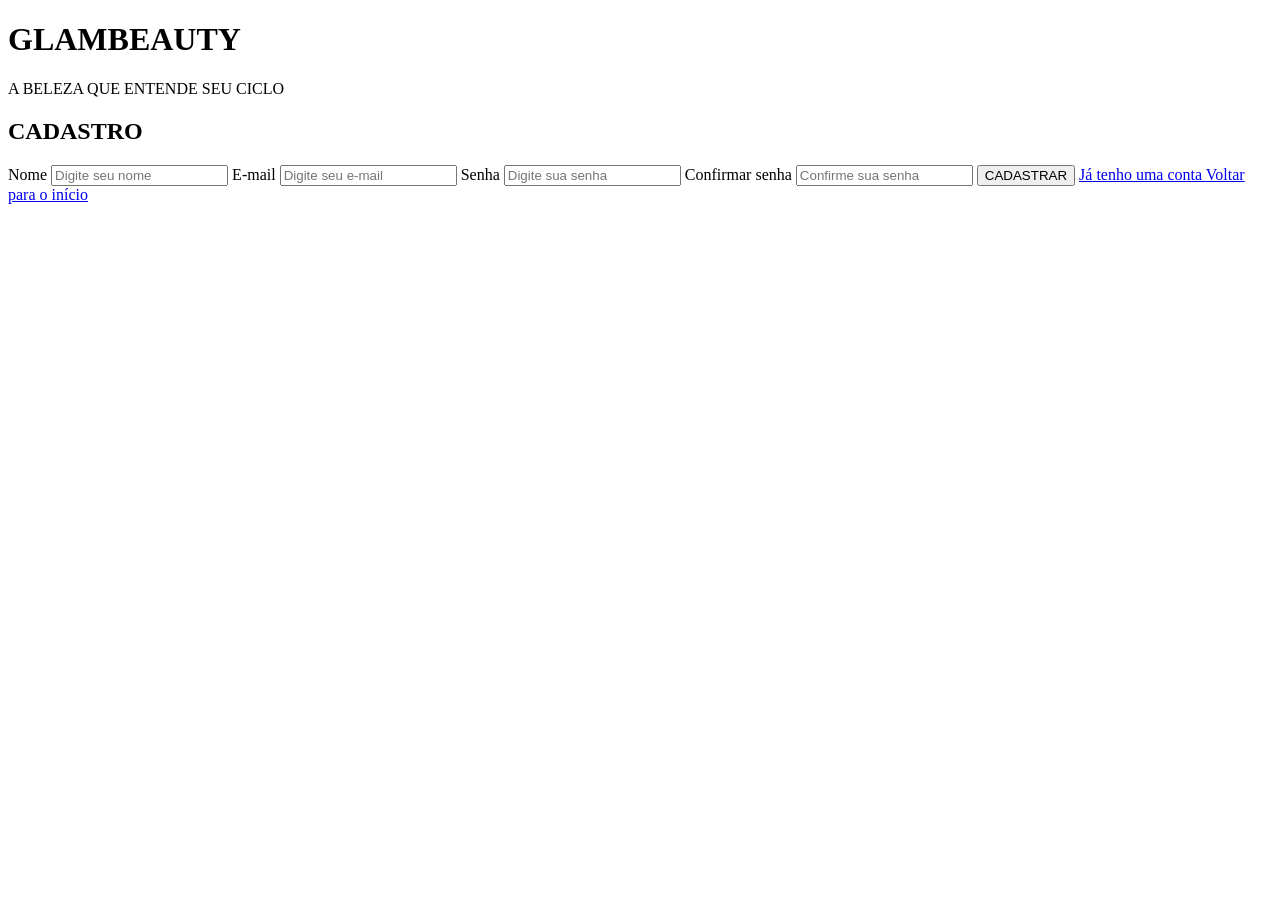
==== cadastro.html @ c62e9797 "Add files via upload" ====
<!DOCTYPE html> <html lang="pt-br"> <head>
<meta charset="UTF-8">

<title>Cadastro - GlamBeauty</title>

<link rel="stylesheet" href="cadastro.css">

</head> <body>
<div class="login">

    <h1>GLAM<span>BEAUTY</span></h1>

    <p>A BELEZA QUE ENTENDE SEU CICLO</p>

    <h2>CADASTRO</h2>


    <label>Nome</label>

    <input
        type="text"
        placeholder="Digite seu nome"
    >


    <label>E-mail</label>

    <input
        type="email"
        placeholder="Digite seu e-mail"
    >


    <label>Senha</label>

    <input
        type="password"
        placeholder="Digite sua senha"
    >


    <label>Confirmar senha</label>

    <input
        type="password"
        placeholder="Confirme sua senha"
    >


    <button>CADASTRAR</button>


    <a href="login.html">
        Já tenho uma conta
    </a>

    <a href="site.html">
        Voltar para o início
    </a>

</div>

</body> </html>
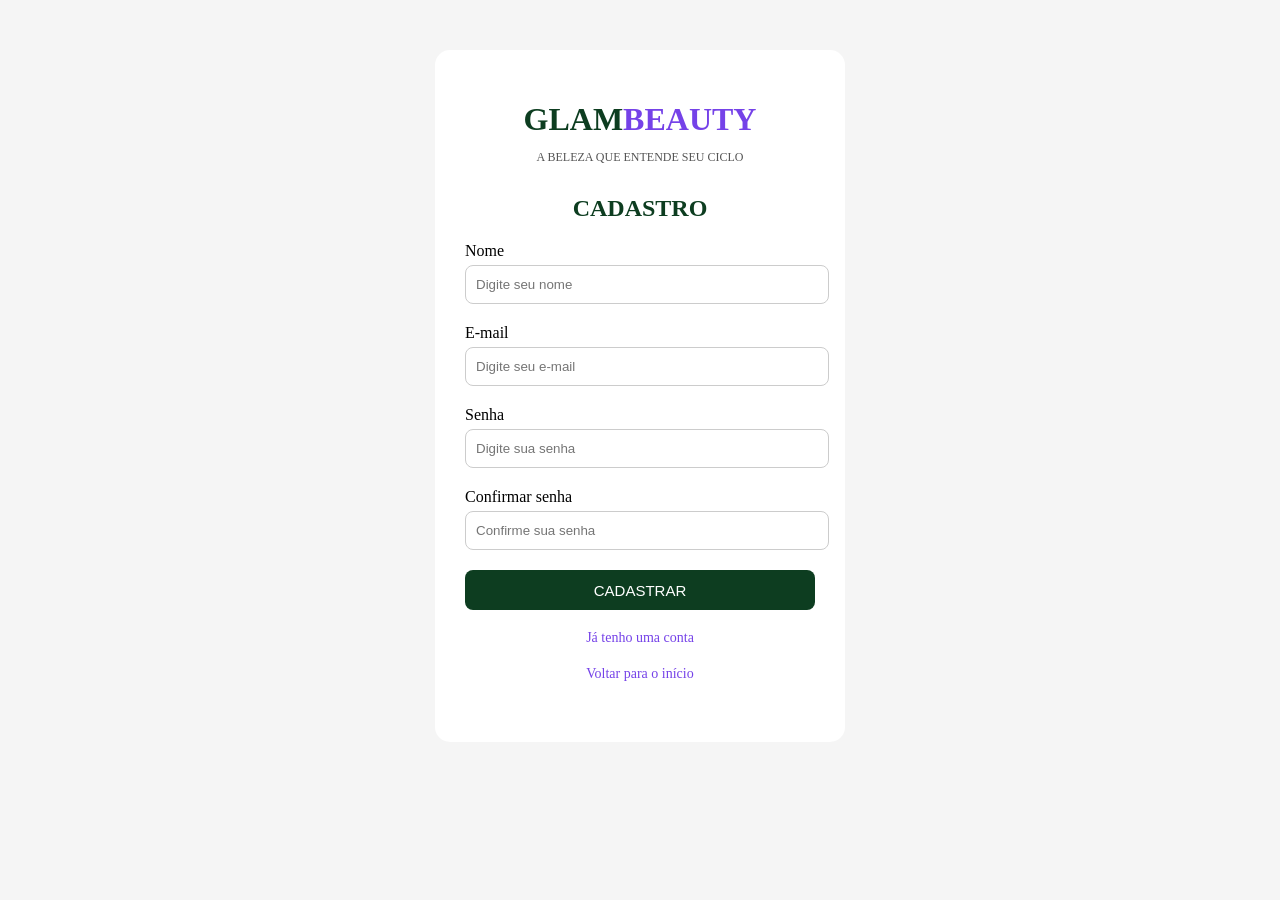
==== commit 29c27009: "Add files via upload" ====
--- a/cadastro.html
+++ b/cadastro.html
@@ -1,63 +1,68 @@
-<!DOCTYPE html> <html lang="pt-br"> <head>
-<meta charset="UTF-8">
+<!DOCTYPE html>
+<html lang="pt-br">
 
-<title>Cadastro - GlamBeauty</title>
+<head>
+    <meta charset="UTF-8">
+    <meta name="viewport" content="width=device-width, initial-scale=1.0">
+    <title>Cadastro - GlamBeauty</title>
+    <link rel="stylesheet" href="../css/cadastro.css">
+</head>
 
-<link rel="stylesheet" href="cadastro.css">
+<body>
 
-</head> <body>
-<div class="login">
+    <div class="login">
 
-    <h1>GLAM<span>BEAUTY</span></h1>
+        <h1>GLAM<span>BEAUTY</span></h1>
 
-    <p>A BELEZA QUE ENTENDE SEU CICLO</p>
+        <p>A BELEZA QUE ENTENDE SEU CICLO</p>
 
-    <h2>CADASTRO</h2>
+        <h2>CADASTRO</h2>
 
+        <form id="formCadastro">
 
-    <label>Nome</label>
+            <label for="nome">Nome</label>
+            <input type="text" id="nome" placeholder="Digite seu nome" required>
 
-    <input
-        type="text"
-        placeholder="Digite seu nome"
-    >
+            <label for="email">E-mail</label>
+            <input type="email" id="email" placeholder="Digite seu e-mail" required>
 
+            <label for="senha">Senha</label>
+            <input type="password" id="senha" placeholder="Digite sua senha" required>
 
-    <label>E-mail</label>
+            <label for="confirmarSenha">Confirmar senha</label>
+            <input type="password" id="confirmarSenha" placeholder="Confirme sua senha" required>
 
-    <input
-        type="email"
-        placeholder="Digite seu e-mail"
-    >
+            <button type="submit">CADASTRAR</button>
 
+        </form>
 
-    <label>Senha</label>
+        <a href="login.html">Já tenho uma conta</a>
 
-    <input
-        type="password"
-        placeholder="Digite sua senha"
-    >
+        <a href="index.html">Voltar para o início</a>
 
+        <p id="mensagem"></p>
 
-    <label>Confirmar senha</label>
+    </div>
 
-    <input
-        type="password"
-        placeholder="Confirme sua senha"
-    >
+    <script>
+        document.getElementById("formCadastro").addEventListener("submit", function(event) {
 
+            event.preventDefault();
 
-    <button>CADASTRAR</button>
+            var senha = document.getElementById("senha").value;
+            var confirmarSenha = document.getElementById("confirmarSenha").value;
+            var mensagem = document.getElementById("mensagem");
 
+            if (senha !== confirmarSenha) {
+                mensagem.textContent = "As senhas não são iguais.";
+                return;
+            }
 
-    <a href="login.html">
-        Já tenho uma conta
-    </a>
+            mensagem.textContent = "Cadastro preenchido com sucesso!";
 
-    <a href="site.html">
-        Voltar para o início
-    </a>
+        });
+    </script>
 
-</div>
+</body>
 
-</body> </html>+</html>
--- a/css/cadastro.css
+++ b/css/cadastro.css
@@ -0,0 +1,122 @@
+body {
+
+    margin: 0;
+
+    background-color: #f5f5f5;
+
+    font-family: Georgia, "Times New Roman", serif;
+
+}
+
+
+.login {
+
+    width: 350px;
+
+    margin: 50px auto;
+
+    background-color: white;
+
+    padding: 30px;
+
+    border-radius: 15px;
+
+    text-align: center;
+
+}
+
+
+.login h1 {
+
+    color: #0d3d20;
+
+    margin-bottom: 5px;
+
+}
+
+
+.login h1 span {
+
+    color: #7542e8;
+
+}
+
+
+.login p {
+
+    font-size: 12px;
+
+    color: #555555;
+
+    margin-bottom: 30px;
+
+}
+
+
+.login h2 {
+
+    color: #0d3d20;
+
+}
+
+
+.login label {
+
+    display: block;
+
+    text-align: left;
+
+    margin-bottom: 5px;
+
+}
+
+
+.login input {
+
+    width: 100%;
+
+    height: 35px;
+
+    border: 1px solid #cccccc;
+
+    border-radius: 8px;
+
+    padding-left: 10px;
+
+    margin-bottom: 20px;
+
+}
+
+
+.login button {
+
+    width: 100%;
+
+    height: 40px;
+
+    background-color: #0d3d20;
+
+    color: white;
+
+    border: none;
+
+    border-radius: 8px;
+
+    font-size: 15px;
+
+}
+
+
+.login a {
+
+    display: block;
+
+    margin-top: 20px;
+
+    color: #7542e8;
+
+    text-decoration: none;
+
+    font-size: 14px;
+
+}
